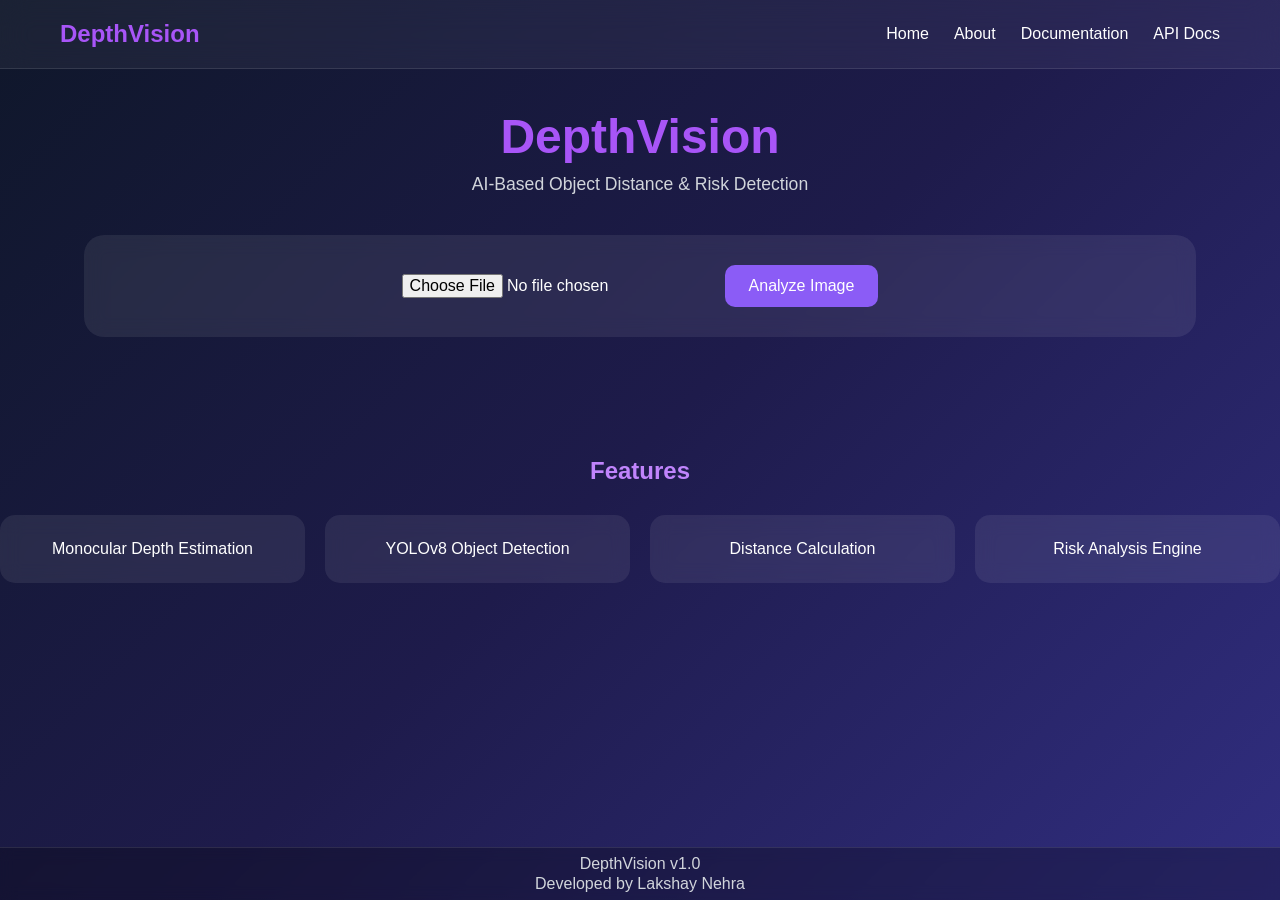
==== frontend/index.html @ 78d24b94 "Migrating my local files to github" ====
<!DOCTYPE html>
<html lang="en">

<head>

    <meta charset="UTF-8">

    <meta name="viewport" content="width=device-width, initial-scale=1.0">

    <title>
        DepthVision
    </title>

    <link rel="stylesheet" href="/frontend/css/style.css">

</head>

<body>
    <nav class="navbar">

        <div class="logo">
            DepthVision
        </div>

        <div class="nav-links">

            <a href="/">
                Home
            </a>

            <a href="/about">
                About
            </a>

            <a href="/docs-info">
                Documentation
            </a>

            <a href="/docs" target="_blank">
                API Docs
            </a>

        </div>

    </nav>

    <div class="container">

        <h1>
            DepthVision
        </h1>

        <p class="subtitle">
            AI-Based Object Distance & Risk Detection
        </p>

        <div class="upload-card">

            <input type="file" id="imageInput" accept="image/*">

            <button id="analyzeBtn">
                Analyze Image
            </button>

        </div>

        <div id="loading" class="hidden">
            Running Analysis...
        </div>

        <div id="results" class="hidden">

            <h2>
                Annotated Result
            </h2>

            <img id="resultImage" class="result-image">

            <h2>
                High Risk Pairs
            </h2>

            <table id="riskTable">
            </table>

            <h2>
                Detected Objects
            </h2>

            <table id="objectsTable">
            </table>

        </div>

    </div>

    <footer class="footer">

        <p>
            DepthVision v1.0
        </p>

        <p>
            Developed by Lakshay Nehra
        </p>

    </footer>
    <div class="features" id="featuresSection">

        <h2>
            Features
        </h2>

        <div class="feature-grid">

            <div class="feature-card">
                Monocular Depth Estimation
            </div>

            <div class="feature-card">
                YOLOv8 Object Detection
            </div>

            <div class="feature-card">
                Distance Calculation
            </div>

            <div class="feature-card">
                Risk Analysis Engine
            </div>

        </div>

    </div>
    <script src="/frontend/js/app.js"></script>

</body>

</html>
---- frontend/css/style.css ----
.navbar {

    display: flex;

    justify-content: space-between;

    align-items: center;

    padding: 20px 60px;

    background: rgba(
        255,
        255,
        255,
        0.05
    );

    backdrop-filter: blur(15px);

    border-bottom: 1px solid rgba(
        255,
        255,
        255,
        0.1
    );
}

.logo {

    font-size: 1.5rem;

    font-weight: bold;

    color: #a855f7;
}

.nav-links {

    display: flex;

    gap: 25px;
}

.nav-links a {

    color: white;

    text-decoration: none;

    font-weight: 500;

    transition: 0.3s;
}

.nav-links a:hover {

    color: #c084fc;
}

* {
    margin: 0;
    padding: 0;
    box-sizing: border-box;
}

body {

    font-family: Arial, Helvetica, sans-serif;

    background:
        linear-gradient(135deg,
            #0f172a,
            #1e1b4b,
            #312e81);

    min-height: 100vh;

    color: white;
}

.container {

    width: 90%;

    max-width: 1400px;

    margin: auto;

    padding: 40px 20px;
}

h1 {

    text-align: center;

    font-size: 3rem;

    margin-bottom: 10px;

    color: #a855f7;
}

.subtitle {

    text-align: center;

    margin-bottom: 40px;

    color: #d1d5db;

    font-size: 1.1rem;
}

.upload-card {

    background: rgba(255,
            255,
            255,
            0.08);

    backdrop-filter: blur(10px);

    border-radius: 20px;

    padding: 30px;

    display: flex;

    justify-content: center;

    align-items: center;

    gap: 20px;

    margin-bottom: 30px;
}

input[type="file"] {

    color: white;

    font-size: 16px;
}

button {

    background: #8b5cf6;

    color: white;

    border: none;

    padding: 12px 24px;

    border-radius: 10px;

    cursor: pointer;

    font-size: 16px;

    transition: 0.3s;
}

button:hover {

    background: #7c3aed;

    transform: scale(1.05);
}

.hidden {

    display: none;
}

#loading {

    text-align: center;

    font-size: 20px;

    margin-bottom: 30px;

    color: #fbbf24;
}

#results {

    margin-top: 30px;
}

h2 {

    margin-top: 30px;

    margin-bottom: 15px;

    color: #c084fc;
}

.result-image {

    width: 100%;

    border-radius: 20px;

    border: 2px solid #8b5cf6;

    margin-bottom: 30px;
}

table {

    width: 100%;

    border-collapse: collapse;

    background: rgba(255,
            255,
            255,
            0.06);

    margin-bottom: 30px;

    border-radius: 12px;

    overflow: hidden;
}

th {

    background: #6d28d9;

    color: white;

    padding: 12px;

    text-align: center;
}

td {

    padding: 12px;

    text-align: center;

    border-top: 1px solid rgba(255,
            255,
            255,
            0.1);
}

tr:hover {

    background: rgba(255,
            255,
            255,
            0.05);
}

@media (max-width: 768px) {

    .upload-card {

        flex-direction: column;
    }

    h1 {

        font-size: 2rem;
    }
}


.features {

    margin-top: 50px;

    text-align: center;
}

.feature-grid {

    display: grid;

    grid-template-columns:
    repeat(
        auto-fit,
        minmax(
            250px,
            1fr
        )
    );

    gap: 20px;

    margin-top: 30px;
}

.feature-card {

    padding: 25px;

    border-radius: 15px;

    background: rgba(
        255,
        255,
        255,
        0.08
    );

    backdrop-filter: blur(10px);

    transition: 0.3s;
}

.feature-card:hover {

    transform: translateY(-5px);
}

.footer {

    position: fixed;

    bottom: 0;

    left: 0;

    width: 100%;

    padding: 5px;

    text-align: center;

    background: rgba(
        0,
        0,
        0,
        0.25
    );

    backdrop-filter: blur(7px);

    border-top: 1px solid rgba(
        255,
        255,
        255,
        0.1
    );

    color: #d1d5db;

    z-index: 999;
}

.footer p {

    margin: 2px 0;
}
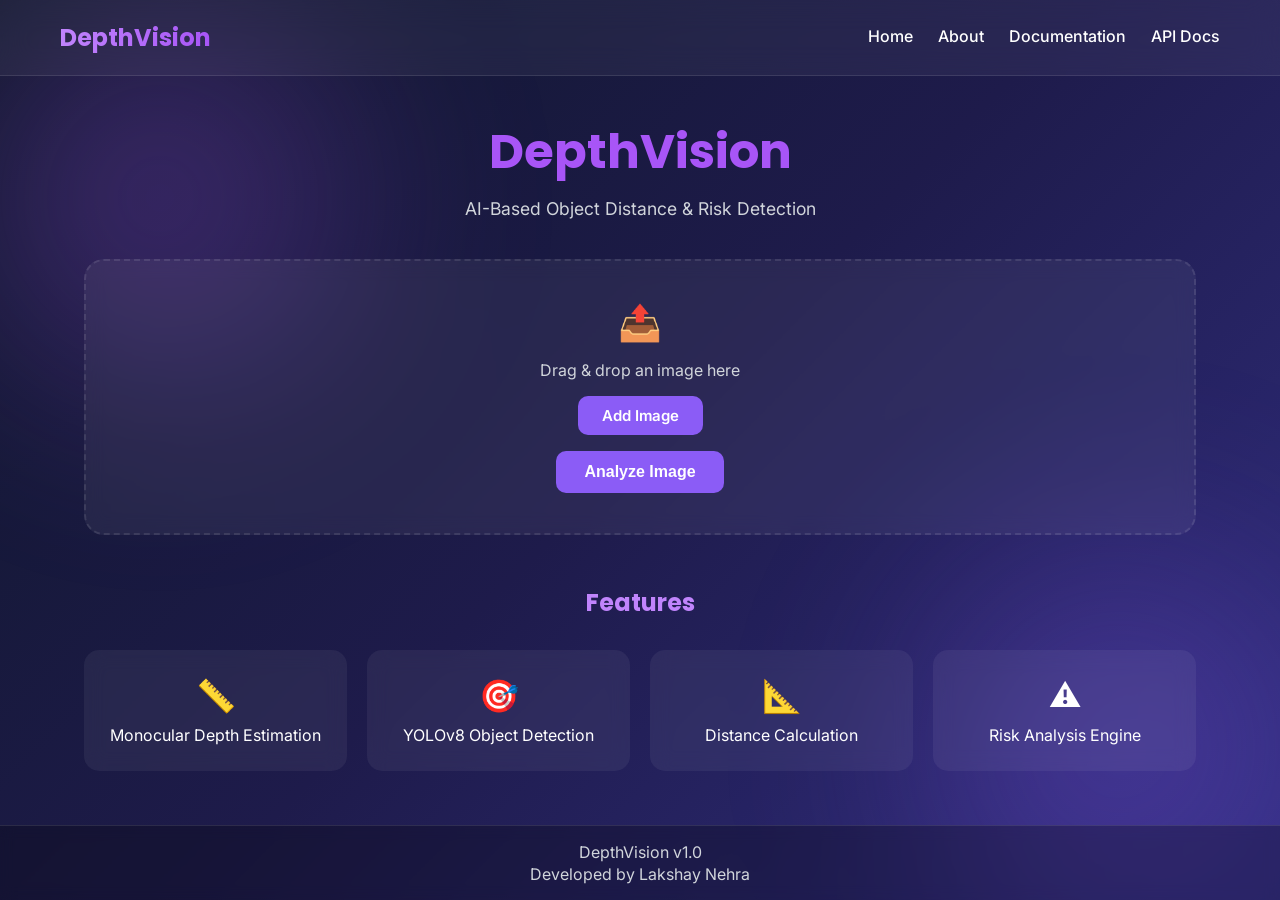
==== commit e8788f31: "Updating frontend icons" ====
--- a/frontend/index.html
+++ b/frontend/index.html
@@ -10,6 +10,12 @@
     <title>
         DepthVision
     </title>
+
+    <link rel="icon" href="data:image/svg+xml,<svg xmlns=%22http://www.w3.org/2000/svg%22 viewBox=%220 0 100 100%22><text y=%22.9em%22 font-size=%2290%22>%F0%9F%91%81%EF%B8%8F</text></svg>">
+
+    <link rel="preconnect" href="https://fonts.googleapis.com">
+    <link rel="preconnect" href="https://fonts.gstatic.com" crossorigin>
+    <link href="https://fonts.googleapis.com/css2?family=Inter:wght@400;500;600&family=Poppins:wght@600;700&display=swap" rel="stylesheet">
 
     <link rel="stylesheet" href="/frontend/css/style.css">
 
@@ -54,9 +60,23 @@
             AI-Based Object Distance & Risk Detection
         </p>
 
-        <div class="upload-card">
+        <div class="upload-card" id="dropZone">
 
-            <input type="file" id="imageInput" accept="image/*">
+            <input type="file" id="imageInput" accept="image/*" hidden>
+
+            <span class="upload-icon">📤</span>
+
+            <p class="upload-text">
+                Drag & drop an image here
+            </p>
+
+            <label for="imageInput" class="add-image-btn">
+                Add Image
+            </label>
+
+            <div id="fileNamePreview" class="file-name hidden"></div>
+
+            <img id="previewThumb" class="preview-thumb hidden" alt="Selected image preview">
 
             <button id="analyzeBtn">
                 Analyze Image
@@ -65,7 +85,8 @@
         </div>
 
         <div id="loading" class="hidden">
-            Running Analysis...
+            <div class="spinner"></div>
+            <p>Analyzing<span class="dots"><span>.</span><span>.</span><span>.</span></span></p>
         </div>
 
         <div id="results" class="hidden">
@@ -92,6 +113,38 @@
 
         </div>
 
+        <div class="features" id="featuresSection">
+
+            <h2>
+                Features
+            </h2>
+
+            <div class="feature-grid">
+
+                <div class="feature-card reveal">
+                    <span class="feature-icon">📏</span>
+                    Monocular Depth Estimation
+                </div>
+
+                <div class="feature-card reveal">
+                    <span class="feature-icon">🎯</span>
+                    YOLOv8 Object Detection
+                </div>
+
+                <div class="feature-card reveal">
+                    <span class="feature-icon">📐</span>
+                    Distance Calculation
+                </div>
+
+                <div class="feature-card reveal">
+                    <span class="feature-icon">⚠️</span>
+                    Risk Analysis Engine
+                </div>
+
+            </div>
+
+        </div>
+
     </div>
 
     <footer class="footer">
@@ -105,35 +158,10 @@
         </p>
 
     </footer>
-    <div class="features" id="featuresSection">
 
-        <h2>
-            Features
-        </h2>
-
-        <div class="feature-grid">
-
-            <div class="feature-card">
-                Monocular Depth Estimation
-            </div>
-
-            <div class="feature-card">
-                YOLOv8 Object Detection
-            </div>
-
-            <div class="feature-card">
-                Distance Calculation
-            </div>
-
-            <div class="feature-card">
-                Risk Analysis Engine
-            </div>
-
-        </div>
-
-    </div>
+    <script src="/frontend/js/common.js"></script>
     <script src="/frontend/js/app.js"></script>
 
 </body>
 
-</html>+</html>
--- a/frontend/css/style.css
+++ b/frontend/css/style.css
@@ -1,60 +1,18 @@
-.navbar {
-
-    display: flex;
-
-    justify-content: space-between;
-
-    align-items: center;
-
-    padding: 20px 60px;
-
-    background: rgba(
-        255,
-        255,
-        255,
-        0.05
-    );
-
-    backdrop-filter: blur(15px);
-
-    border-bottom: 1px solid rgba(
-        255,
-        255,
-        255,
-        0.1
-    );
-}
-
-.logo {
-
-    font-size: 1.5rem;
-
-    font-weight: bold;
-
-    color: #a855f7;
-}
-
-.nav-links {
-
-    display: flex;
-
-    gap: 25px;
-}
-
-.nav-links a {
-
-    color: white;
-
-    text-decoration: none;
-
-    font-weight: 500;
-
-    transition: 0.3s;
-}
-
-.nav-links a:hover {
-
-    color: #c084fc;
+:root {
+    --bg-1: #0f172a;
+    --bg-2: #1e1b4b;
+    --bg-3: #312e81;
+
+    --accent: #a855f7;
+    --accent-light: #c084fc;
+    --accent-mid: #8b5cf6;
+    --accent-dark: #6d28d9;
+
+    --text: #ffffff;
+    --text-muted: #d1d5db;
+
+    --glass: rgba(255, 255, 255, 0.06);
+    --glass-border: rgba(255, 255, 255, 0.1);
 }
 
 * {
@@ -63,299 +21,506 @@
     box-sizing: border-box;
 }
 
+html {
+    scroll-behavior: smooth;
+}
+
 body {
-
-    font-family: Arial, Helvetica, sans-serif;
-
-    background:
-        linear-gradient(135deg,
-            #0f172a,
-            #1e1b4b,
-            #312e81);
-
+    font-family: 'Inter', Arial, Helvetica, sans-serif;
+    background: linear-gradient(135deg, var(--bg-1), var(--bg-2), var(--bg-3));
     min-height: 100vh;
-
+    color: var(--text);
+    display: flex;
+    flex-direction: column;
+    overflow-x: hidden;
+    position: relative;
+}
+
+/* Ambient drifting glow blobs behind everything */
+body::before,
+body::after {
+    content: "";
+    position: fixed;
+    width: 45vw;
+    height: 45vw;
+    border-radius: 50%;
+    filter: blur(90px);
+    opacity: 0.35;
+    z-index: -1;
+    pointer-events: none;
+}
+
+body::before {
+    top: -10%;
+    left: -10%;
+    background: radial-gradient(circle, var(--accent) 0%, transparent 70%);
+    animation: floatBlob 22s ease-in-out infinite alternate;
+}
+
+body::after {
+    bottom: -15%;
+    right: -10%;
+    background: radial-gradient(circle, var(--accent-mid) 0%, transparent 70%);
+    animation: floatBlob 26s ease-in-out infinite alternate-reverse;
+}
+
+@keyframes floatBlob {
+    0% { transform: translate(0, 0) scale(1); }
+    50% { transform: translate(5vw, 4vh) scale(1.15); }
+    100% { transform: translate(-4vw, 6vh) scale(0.95); }
+}
+
+::-webkit-scrollbar {
+    width: 10px;
+}
+
+::-webkit-scrollbar-track {
+    background: var(--bg-1);
+}
+
+::-webkit-scrollbar-thumb {
+    background: var(--accent-dark);
+    border-radius: 10px;
+}
+
+::-webkit-scrollbar-thumb:hover {
+    background: var(--accent-mid);
+}
+
+/* Navbar */
+
+.navbar {
+    display: flex;
+    justify-content: space-between;
+    align-items: center;
+    padding: 20px 60px;
+    background: rgba(255, 255, 255, 0.05);
+    backdrop-filter: blur(15px);
+    border-bottom: 1px solid var(--glass-border);
+    position: sticky;
+    top: 0;
+    z-index: 1000;
+    animation: fadeInDown 0.6s ease both;
+}
+
+.logo {
+    font-family: 'Poppins', 'Inter', sans-serif;
+    font-size: 1.5rem;
+    font-weight: 700;
+    background: linear-gradient(90deg, var(--accent-light), var(--accent), var(--accent-mid));
+    background-size: 200% auto;
+    -webkit-background-clip: text;
+    background-clip: text;
+    color: transparent;
+    animation: gradientShift 6s ease infinite;
+}
+
+.nav-links {
+    display: flex;
+    gap: 25px;
+}
+
+.nav-links a {
+    position: relative;
     color: white;
-}
+    text-decoration: none;
+    font-weight: 500;
+    transition: color 0.3s;
+    padding-bottom: 4px;
+}
+
+.nav-links a::after {
+    content: "";
+    position: absolute;
+    left: 0;
+    bottom: 0;
+    width: 0%;
+    height: 2px;
+    background: linear-gradient(90deg, var(--accent-light), var(--accent-mid));
+    transition: width 0.3s ease;
+}
+
+.nav-links a:hover {
+    color: var(--accent-light);
+}
+
+.nav-links a:hover::after,
+.nav-links a.active::after {
+    width: 100%;
+}
+
+.nav-links a.active {
+    color: var(--accent-light);
+}
+
+/* Layout */
 
 .container {
-
     width: 90%;
-
     max-width: 1400px;
-
     margin: auto;
-
     padding: 40px 20px;
+    flex: 1 0 auto;
 }
 
 h1 {
-
-    text-align: center;
-
+    text-align: center;
+    font-family: 'Poppins', 'Inter', sans-serif;
     font-size: 3rem;
-
     margin-bottom: 10px;
-
-    color: #a855f7;
+    color: var(--accent);
+    animation: fadeInUp 0.7s ease both;
 }
 
 .subtitle {
-
-    text-align: center;
-
+    text-align: center;
     margin-bottom: 40px;
-
-    color: #d1d5db;
-
+    color: var(--text-muted);
     font-size: 1.1rem;
-}
+    animation: fadeInUp 0.7s ease 0.1s both;
+}
+
+h2 {
+    font-family: 'Poppins', 'Inter', sans-serif;
+    margin-top: 30px;
+    margin-bottom: 15px;
+    color: var(--accent-light);
+}
+
+/* Upload card / drop zone */
 
 .upload-card {
-
-    background: rgba(255,
-            255,
-            255,
-            0.08);
-
+    background: var(--glass);
     backdrop-filter: blur(10px);
-
+    border: 2px dashed var(--glass-border);
     border-radius: 20px;
-
-    padding: 30px;
-
+    padding: 40px 30px;
     display: flex;
-
+    flex-direction: column;
     justify-content: center;
-
     align-items: center;
-
+    gap: 16px;
+    margin-bottom: 30px;
+    transition: border-color 0.3s ease, background 0.3s ease, transform 0.2s ease;
+    animation: fadeInUp 0.7s ease 0.2s both;
+}
+
+.upload-card.drag-over {
+    border-color: var(--accent-light);
+    background: rgba(168, 85, 247, 0.12);
+    transform: scale(1.01);
+}
+
+.upload-icon {
+    font-size: 2.2rem;
+    animation: bob 2.5s ease-in-out infinite;
+}
+
+.upload-text {
+    color: var(--text-muted);
+    font-size: 1rem;
+}
+
+.add-image-btn {
+    display: inline-block;
+    background: var(--accent-mid);
+    color: white;
+    padding: 10px 24px;
+    border-radius: 10px;
+    cursor: pointer;
+    font-size: 15px;
+    font-weight: 600;
+    transition: transform 0.2s ease, background 0.3s ease;
+}
+
+.add-image-btn:hover {
+    background: #7c3aed;
+    transform: scale(1.05);
+}
+
+.add-image-btn:active {
+    transform: scale(0.97);
+}
+
+.file-name {
+    color: var(--accent-light);
+    font-size: 0.95rem;
+}
+
+.preview-thumb {
+    max-width: 220px;
+    max-height: 160px;
+    border-radius: 12px;
+    border: 2px solid var(--accent-mid);
+    object-fit: cover;
+    animation: popIn 0.35s ease both;
+}
+
+input[type="file"] {
+    color: white;
+    font-size: 16px;
+}
+
+button {
+    background: var(--accent-mid);
+    color: white;
+    border: none;
+    padding: 12px 28px;
+    border-radius: 10px;
+    cursor: pointer;
+    font-size: 16px;
+    font-weight: 600;
+    transition: transform 0.2s ease, box-shadow 0.3s ease, background 0.3s ease;
+    box-shadow: 0 0 0 rgba(139, 92, 246, 0);
+    animation: pulseGlow 3s ease-in-out infinite;
+}
+
+button:hover {
+    background: #7c3aed;
+    transform: scale(1.05);
+}
+
+button:active {
+    transform: scale(0.97);
+}
+
+button:disabled {
+    opacity: 0.6;
+    cursor: not-allowed;
+    animation: none;
+}
+
+.hidden,
+#loading.hidden {
+    display: none;
+}
+
+/* Loading spinner */
+
+#loading {
+    display: flex;
+    flex-direction: column;
+    align-items: center;
+    gap: 14px;
+    text-align: center;
+    font-size: 18px;
+    margin-bottom: 30px;
+    color: #fbbf24;
+    animation: fadeInUp 0.4s ease both;
+}
+
+.spinner {
+    width: 46px;
+    height: 46px;
+    border-radius: 50%;
+    border: 4px solid rgba(255, 255, 255, 0.15);
+    border-top-color: var(--accent-light);
+    animation: spin 0.9s linear infinite;
+}
+
+.dots span {
+    animation: blink 1.4s infinite both;
+}
+
+.dots span:nth-child(2) { animation-delay: 0.2s; }
+.dots span:nth-child(3) { animation-delay: 0.4s; }
+
+/* Results */
+
+#results {
+    margin-top: 30px;
+}
+
+.result-image {
+    width: 100%;
+    border-radius: 20px;
+    border: 2px solid var(--accent-mid);
+    margin-bottom: 30px;
+    animation: scaleIn 0.5s ease both;
+}
+
+table {
+    width: 100%;
+    border-collapse: collapse;
+    background: var(--glass);
+    margin-bottom: 30px;
+    border-radius: 12px;
+    overflow: hidden;
+}
+
+th {
+    background: var(--accent-dark);
+    color: white;
+    padding: 12px;
+    text-align: center;
+}
+
+td {
+    padding: 12px;
+    text-align: center;
+    border-top: 1px solid var(--glass-border);
+}
+
+tbody tr,
+tr:not(:first-child) {
+    animation: fadeInUp 0.4s ease both;
+}
+
+tr:hover {
+    background: rgba(255, 255, 255, 0.05);
+}
+
+/* Feature / info cards */
+
+.features {
+    margin-top: 50px;
+    text-align: center;
+}
+
+.feature-grid,
+.info-grid {
+    display: grid;
+    grid-template-columns: repeat(auto-fit, minmax(250px, 1fr));
     gap: 20px;
-
-    margin-bottom: 30px;
-}
-
-input[type="file"] {
-
-    color: white;
-
-    font-size: 16px;
-}
-
-button {
-
-    background: #8b5cf6;
-
-    color: white;
-
-    border: none;
-
-    padding: 12px 24px;
-
-    border-radius: 10px;
-
-    cursor: pointer;
-
-    font-size: 16px;
-
-    transition: 0.3s;
-}
-
-button:hover {
-
-    background: #7c3aed;
-
-    transform: scale(1.05);
-}
-
-.hidden {
-
-    display: none;
-}
-
-#loading {
-
-    text-align: center;
-
-    font-size: 20px;
-
-    margin-bottom: 30px;
-
-    color: #fbbf24;
-}
-
-#results {
-
     margin-top: 30px;
 }
 
-h2 {
-
-    margin-top: 30px;
-
-    margin-bottom: 15px;
-
-    color: #c084fc;
-}
-
-.result-image {
-
+.feature-card,
+.info-card {
+    padding: 25px;
+    border-radius: 15px;
+    background: var(--glass);
+    border: 1px solid transparent;
+    backdrop-filter: blur(10px);
+    transition: transform 0.3s ease, box-shadow 0.3s ease, border-color 0.3s ease;
+    text-align: left;
+}
+
+.feature-card {
+    text-align: center;
+}
+
+.feature-icon {
+    font-size: 2rem;
+    display: block;
+    margin-bottom: 10px;
+}
+
+.feature-card:hover,
+.info-card:hover {
+    transform: translateY(-6px);
+    border-color: rgba(168, 85, 247, 0.4);
+    box-shadow: 0 12px 30px rgba(88, 28, 135, 0.35);
+}
+
+.info-card ul,
+.info-card ol {
+    padding-left: 20px;
+    color: var(--text-muted);
+    line-height: 1.8;
+}
+
+.info-card p {
+    color: var(--text-muted);
+    line-height: 1.7;
+}
+
+/* Scroll reveal */
+
+.reveal {
+    opacity: 0;
+    transform: translateY(30px);
+    transition: opacity 0.6s ease, transform 0.6s ease;
+}
+
+.reveal.in-view {
+    opacity: 1;
+    transform: translateY(0);
+}
+
+/* Footer */
+
+.footer {
     width: 100%;
-
-    border-radius: 20px;
-
-    border: 2px solid #8b5cf6;
-
-    margin-bottom: 30px;
-}
-
-table {
-
-    width: 100%;
-
-    border-collapse: collapse;
-
-    background: rgba(255,
-            255,
-            255,
-            0.06);
-
-    margin-bottom: 30px;
-
-    border-radius: 12px;
-
-    overflow: hidden;
-}
-
-th {
-
-    background: #6d28d9;
-
-    color: white;
-
-    padding: 12px;
-
-    text-align: center;
-}
-
-td {
-
-    padding: 12px;
-
-    text-align: center;
-
-    border-top: 1px solid rgba(255,
-            255,
-            255,
-            0.1);
-}
-
-tr:hover {
-
-    background: rgba(255,
-            255,
-            255,
-            0.05);
+    padding: 14px 5px;
+    text-align: center;
+    background: rgba(0, 0, 0, 0.25);
+    backdrop-filter: blur(7px);
+    border-top: 1px solid var(--glass-border);
+    color: var(--text-muted);
+    flex-shrink: 0;
+}
+
+.footer p {
+    margin: 2px 0;
+}
+
+/* Keyframes */
+
+@keyframes fadeInUp {
+    from { opacity: 0; transform: translateY(18px); }
+    to { opacity: 1; transform: translateY(0); }
+}
+
+@keyframes fadeInDown {
+    from { opacity: 0; transform: translateY(-14px); }
+    to { opacity: 1; transform: translateY(0); }
+}
+
+@keyframes scaleIn {
+    from { opacity: 0; transform: scale(0.96); }
+    to { opacity: 1; transform: scale(1); }
+}
+
+@keyframes popIn {
+    from { opacity: 0; transform: scale(0.85); }
+    to { opacity: 1; transform: scale(1); }
+}
+
+@keyframes bob {
+    0%, 100% { transform: translateY(0); }
+    50% { transform: translateY(-6px); }
+}
+
+@keyframes spin {
+    to { transform: rotate(360deg); }
+}
+
+@keyframes blink {
+    0%, 80%, 100% { opacity: 0.2; }
+    40% { opacity: 1; }
+}
+
+@keyframes gradientShift {
+    0% { background-position: 0% center; }
+    100% { background-position: 200% center; }
+}
+
+@keyframes pulseGlow {
+    0%, 100% { box-shadow: 0 0 0 rgba(139, 92, 246, 0.4); }
+    50% { box-shadow: 0 0 18px rgba(139, 92, 246, 0.6); }
+}
+
+@media (prefers-reduced-motion: reduce) {
+    *,
+    *::before,
+    *::after {
+        animation-duration: 0.001ms !important;
+        animation-iteration-count: 1 !important;
+        transition-duration: 0.001ms !important;
+    }
 }
 
 @media (max-width: 768px) {
+    .navbar {
+        padding: 16px 24px;
+    }
 
     .upload-card {
-
-        flex-direction: column;
+        padding: 28px 18px;
     }
 
     h1 {
-
         font-size: 2rem;
     }
 }
-
-
-.features {
-
-    margin-top: 50px;
-
-    text-align: center;
-}
-
-.feature-grid {
-
-    display: grid;
-
-    grid-template-columns:
-    repeat(
-        auto-fit,
-        minmax(
-            250px,
-            1fr
-        )
-    );
-
-    gap: 20px;
-
-    margin-top: 30px;
-}
-
-.feature-card {
-
-    padding: 25px;
-
-    border-radius: 15px;
-
-    background: rgba(
-        255,
-        255,
-        255,
-        0.08
-    );
-
-    backdrop-filter: blur(10px);
-
-    transition: 0.3s;
-}
-
-.feature-card:hover {
-
-    transform: translateY(-5px);
-}
-
-.footer {
-
-    position: fixed;
-
-    bottom: 0;
-
-    left: 0;
-
-    width: 100%;
-
-    padding: 5px;
-
-    text-align: center;
-
-    background: rgba(
-        0,
-        0,
-        0,
-        0.25
-    );
-
-    backdrop-filter: blur(7px);
-
-    border-top: 1px solid rgba(
-        255,
-        255,
-        255,
-        0.1
-    );
-
-    color: #d1d5db;
-
-    z-index: 999;
-}
-
-.footer p {
-
-    margin: 2px 0;
-}
